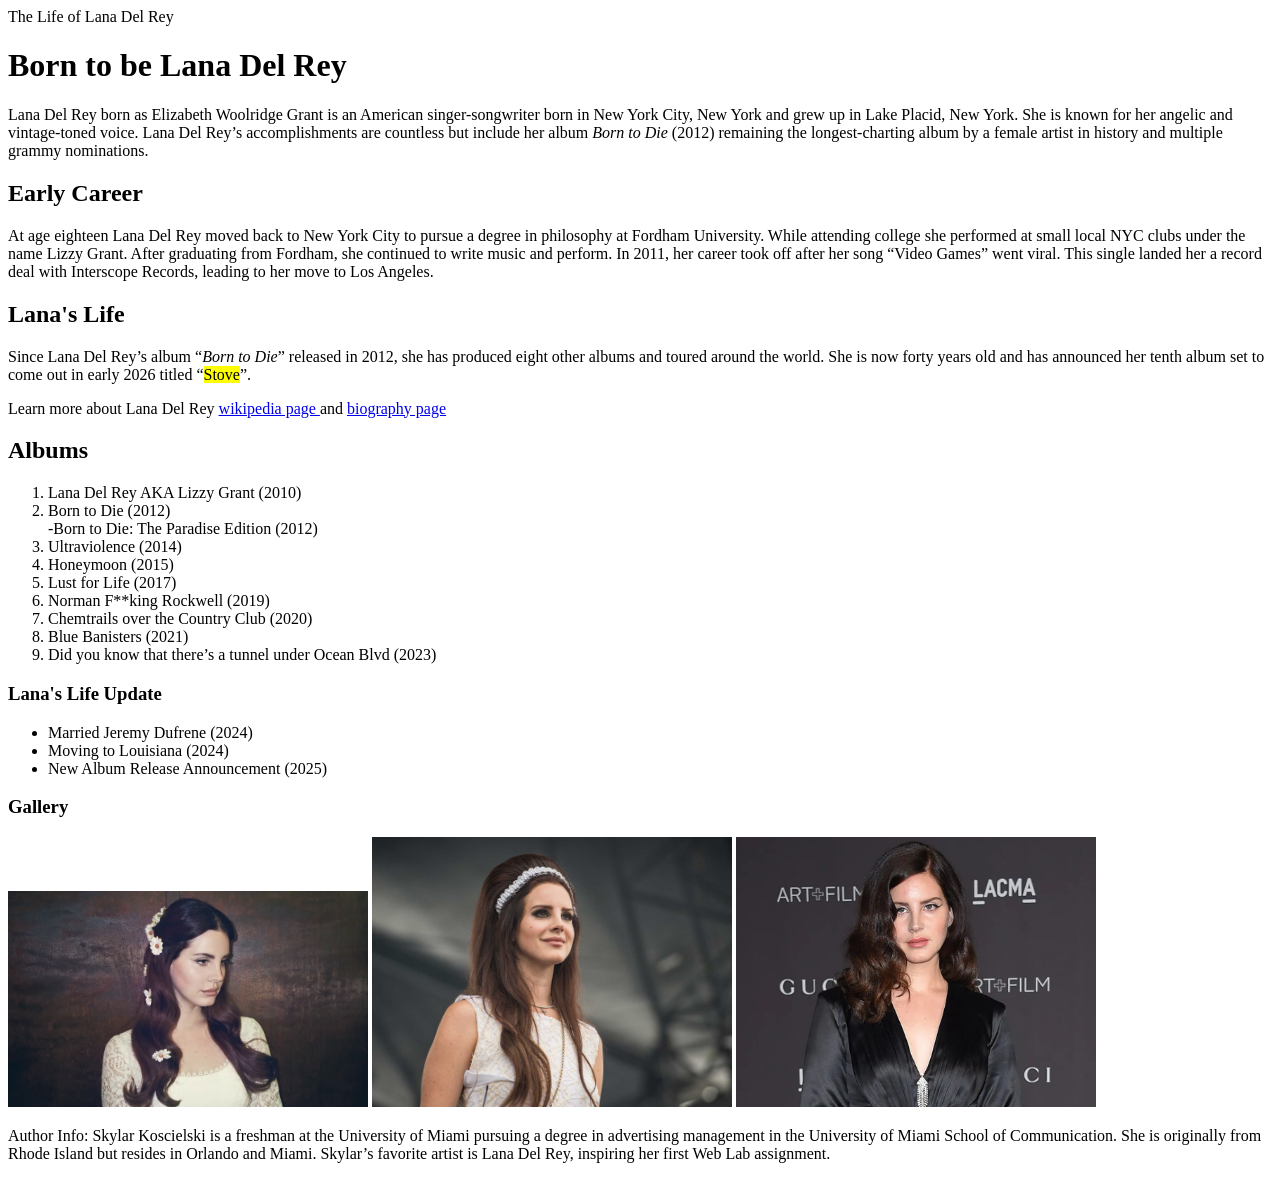
==== demo.html @ 981322f5 "update website" ====
<!DOCTYPE html>
<html lang="en">
<head>
    <meta charset="UTF-8">
    <meta name="viewport" content="width=device-width, initial-scale=1.0">
    <meta name="author" content="Skylar Koscielski"
    <meta name="description" content="An informational webpage about singer-songwriter Lana Del Rey"
    <meta name="keywords" content="Lana Del Rey, Born to Die, Cinematic, Old-soul, Poetic, Ultraviolence"
    <title>The Life of Lana Del Rey</title>
    <link rel="stylesheet". href="css/style.css">
</head>
<body>
    <header>
        <h1>Born to be Lana Del Rey</h1>
        <p>Lana Del Rey born as Elizabeth Woolridge Grant is an American singer-songwriter born in New York City, New York and grew up in Lake Placid, New York. She is known for her angelic and vintage-toned voice. Lana Del Rey’s accomplishments are countless but include her album <em>Born to Die</em> (2012) remaining the longest-charting album by a female artist in history and multiple grammy nominations.</p>
    </header>
    <main>

        <section>
        <h2>Early Career</h2>
        <p>At age eighteen Lana Del Rey moved back to New York City to pursue a degree in philosophy at Fordham University. While attending college she performed at small local NYC clubs under the name Lizzy Grant. After graduating from Fordham, she continued to write music and perform. In 2011, her career took off after her song “Video Games” went viral. This single landed her a record deal with Interscope Records, leading to her move to Los Angeles.</p>
        </section>
        
        <section>
        <h2>Lana's Life</h2>
        <p>Since Lana Del Rey’s album “<em>Born to Die</em>” released in 2012, she has produced eight other albums and toured around the world. She is now forty years old and has announced her tenth album set to come out in early 2026 titled “<mark>Stove</mark>”.</p>
        <p>
            Learn more about Lana Del Rey
            <a href="https://en.wikipedia.org/wiki/Lana_Del_Rey">wikipedia page </a>
            and
            <a href="https://www.biography.com/musicians/lana-del-rey"> biography page </a>
        </p>
    </section>
        
        <section>
        <h2>Albums</h2>
        <ol>
            <li>Lana Del Rey AKA Lizzy Grant (2010)</li>
            <li>Born to Die (2012)</li>
            -Born to Die: The Paradise Edition (2012)
            <li>Ultraviolence (2014)</li>
            <li>Honeymoon (2015)</li>
            <li>Lust for Life (2017)</li>
            <li>Norman F**king Rockwell (2019)</li>
            <li>Chemtrails over the Country Club (2020)</li>
            <li>Blue Banisters (2021)</li>
            <li>Did you know that there’s a tunnel under Ocean Blvd (2023)</li>
        </ol>
        </section>


        <section>
            <h3>Lana's Life Update</h3>
            <ul>
                <li>Married Jeremy Dufrene (2024)</li>
                <li>Moving to Louisiana (2024)</li>
                <li>New Album Release Announcement (2025)</li>
                </ul>
        </section> 
        
        <!-- Gallery section with three images -->
        <section>
            <h3>Gallery</h3>

            <img
            src="images/Bildschirmfoto-2019-09-04-um-12.36.49.png"
            alt="Lana Del Rey with flowers in her hair"
            width="360"
            />

            <img
            src="images/highxtar-lana-del-rey-destacada.jpg"
            alt="Lana Del Rey preforming"
            width="360"
            />

            <img
            src="images/20045101.jpg.webp"
            alt="Lana Del Rey Portrait"
            width="360"
            />
          </section>  
    </main>


    <footer>
        <p>Author Info: Skylar Koscielski is a freshman at the University of Miami pursuing a degree in advertising management in the University of Miami School of Communication. She is originally from Rhode Island but resides in Orlando and Miami. Skylar’s favorite artist is Lana Del Rey, inspiring her first Web Lab assignment.</p>
        </footer>
</body>
</html>
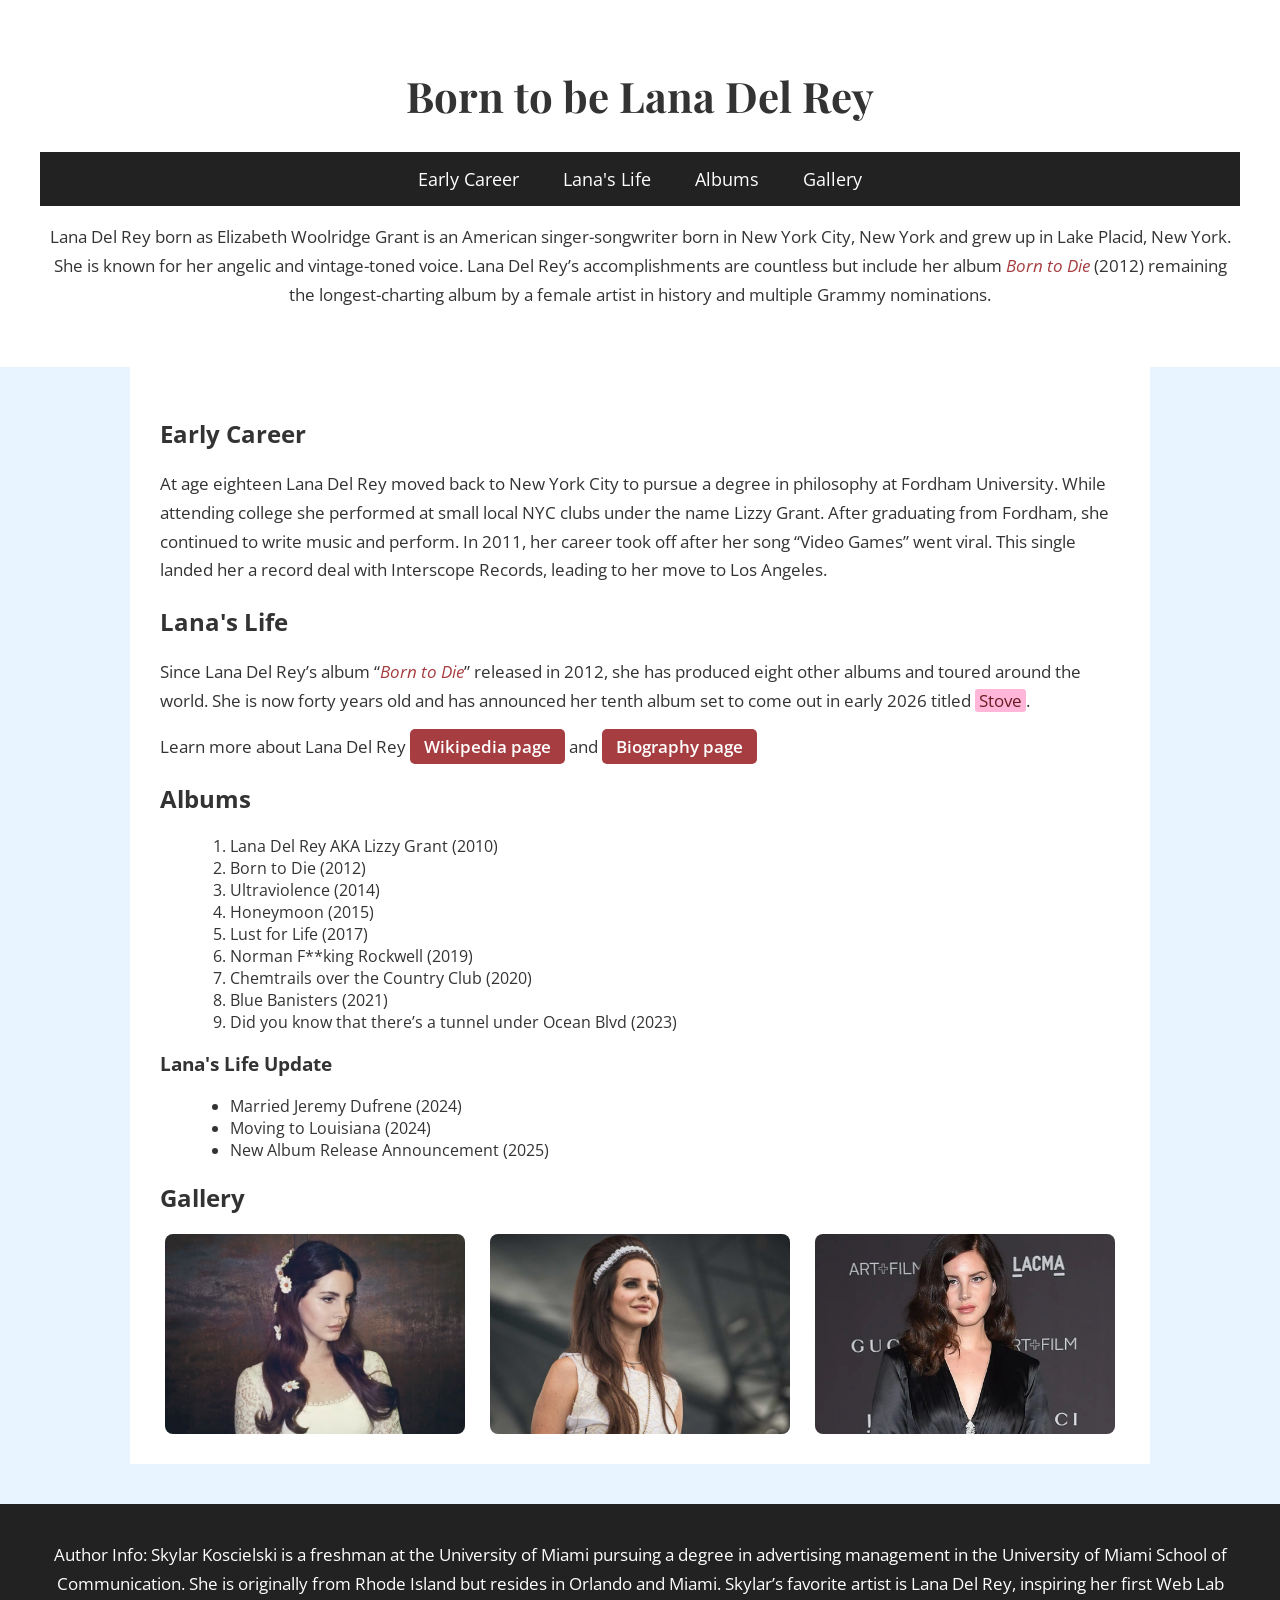
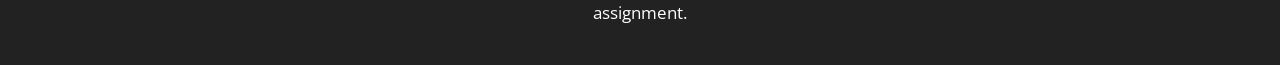
==== commit d6257cdf: "update website" ====
--- a/demo.html
+++ b/demo.html
@@ -2,89 +2,103 @@
 <html lang="en">
 <head>
     <meta charset="UTF-8">
-    <meta name="viewport" content="width=device-width, initial-scale=1.0">
-    <meta name="author" content="Skylar Koscielski"
-    <meta name="description" content="An informational webpage about singer-songwriter Lana Del Rey"
-    <meta name="keywords" content="Lana Del Rey, Born to Die, Cinematic, Old-soul, Poetic, Ultraviolence"
+    <meta name="viewport" content="width=device-width, initial-scale=1">
+    <meta name="author" content="Skylar Koscielski">
+    <meta name="description" content="An informational webpage about singer-songwriter Lana Del Rey">
+    <meta name="keywords" content="Lana Del Rey, Born to Die, Cinematic, Old-soul, Poetic, Ultraviolence">
     <title>The Life of Lana Del Rey</title>
-    <link rel="stylesheet". href="css/style.css">
+
+    <!-- Google Fonts -->
+    <link href="https://fonts.googleapis.com/css2?family=Open+Sans&family=Playfair+Display&display=swap" rel="stylesheet">
+
+    <!-- CSS -->
+    <link rel="stylesheet" href="style.css">
 </head>
 <body>
     <header>
         <h1>Born to be Lana Del Rey</h1>
-        <p>Lana Del Rey born as Elizabeth Woolridge Grant is an American singer-songwriter born in New York City, New York and grew up in Lake Placid, New York. She is known for her angelic and vintage-toned voice. Lana Del Rey’s accomplishments are countless but include her album <em>Born to Die</em> (2012) remaining the longest-charting album by a female artist in history and multiple grammy nominations.</p>
+        <!-- Navigation with internal links -->
+        <nav>
+            <a href="#early-career">Early Career</a>
+            <a href="#lanas-life">Lana's Life</a>
+            <a href="#albums">Albums</a>
+            <a href="#gallery">Gallery</a>
+        </nav>
+        <p>
+            Lana Del Rey born as Elizabeth Woolridge Grant is an American singer-songwriter born in New York City,
+            New York and grew up in Lake Placid, New York. She is known for her angelic and vintage-toned voice. Lana
+            Del Rey’s accomplishments are countless but include her album <em>Born to Die</em> (2012) remaining the
+            longest-charting album by a female artist in history and multiple Grammy nominations.
+        </p>
     </header>
     <main>
-
-        <section>
-        <h2>Early Career</h2>
-        <p>At age eighteen Lana Del Rey moved back to New York City to pursue a degree in philosophy at Fordham University. While attending college she performed at small local NYC clubs under the name Lizzy Grant. After graduating from Fordham, she continued to write music and perform. In 2011, her career took off after her song “Video Games” went viral. This single landed her a record deal with Interscope Records, leading to her move to Los Angeles.</p>
-        </section>
-        
-        <section>
-        <h2>Lana's Life</h2>
-        <p>Since Lana Del Rey’s album “<em>Born to Die</em>” released in 2012, she has produced eight other albums and toured around the world. She is now forty years old and has announced her tenth album set to come out in early 2026 titled “<mark>Stove</mark>”.</p>
-        <p>
-            Learn more about Lana Del Rey
-            <a href="https://en.wikipedia.org/wiki/Lana_Del_Rey">wikipedia page </a>
-            and
-            <a href="https://www.biography.com/musicians/lana-del-rey"> biography page </a>
-        </p>
-    </section>
-        
-        <section>
-        <h2>Albums</h2>
-        <ol>
-            <li>Lana Del Rey AKA Lizzy Grant (2010)</li>
-            <li>Born to Die (2012)</li>
-            -Born to Die: The Paradise Edition (2012)
-            <li>Ultraviolence (2014)</li>
-            <li>Honeymoon (2015)</li>
-            <li>Lust for Life (2017)</li>
-            <li>Norman F**king Rockwell (2019)</li>
-            <li>Chemtrails over the Country Club (2020)</li>
-            <li>Blue Banisters (2021)</li>
-            <li>Did you know that there’s a tunnel under Ocean Blvd (2023)</li>
-        </ol>
+        <section id="early-career">
+            <h2>Early Career</h2>
+            <p>
+                At age eighteen Lana Del Rey moved back to New York City to pursue a degree in philosophy at Fordham
+                University. While attending college she performed at small local NYC clubs under the name Lizzy Grant.
+                After graduating from Fordham, she continued to write music and perform. In 2011, her career took off
+                after her song “Video Games” went viral. This single landed her a record deal with Interscope Records,
+                leading to her move to Los Angeles.
+            </p>
         </section>
 
+        <section id="lanas-life">
+            <h2>Lana's Life</h2>
+            <p>
+                Since Lana Del Rey’s album “<em>Born to Die</em>” released in 2012, she has produced eight other albums
+                and toured around the world. She is now forty years old and has announced her tenth album set to come
+                out in early 2026 titled <mark class="highlight">Stove</mark>.
+            </p>
+            <p>
+                Learn more about Lana Del Rey
+                <a class="btn" href="https://en.wikipedia.org/wiki/Lana_Del_Rey" target="_blank" rel="noopener noreferrer">Wikipedia page</a>
+                and
+                <a class="btn" href="https://www.biography.com/musicians/lana-del-rey" target="_blank" rel="noopener noreferrer">Biography page</a>
+            </p>
+        </section>
 
-        <section>
+        <section id="albums">
+            <h2>Albums</h2>
+            <ol>
+                <li>Lana Del Rey AKA Lizzy Grant (2010)</li>
+                <li>Born to Die (2012)</li>
+                <li>Ultraviolence (2014)</li>
+                <li>Honeymoon (2015)</li>
+                <li>Lust for Life (2017)</li>
+                <li>Norman F**king Rockwell (2019)</li>
+                <li>Chemtrails over the Country Club (2020)</li>
+                <li>Blue Banisters (2021)</li>
+                <li>Did you know that there’s a tunnel under Ocean Blvd (2023)</li>
+            </ol>
+        </section>
+
+        <section id="updates">
             <h3>Lana's Life Update</h3>
             <ul>
                 <li>Married Jeremy Dufrene (2024)</li>
                 <li>Moving to Louisiana (2024)</li>
                 <li>New Album Release Announcement (2025)</li>
-                </ul>
-        </section> 
-        
-        <!-- Gallery section with three images -->
-        <section>
-            <h3>Gallery</h3>
+            </ul>
+        </section>
 
-            <img
-            src="images/Bildschirmfoto-2019-09-04-um-12.36.49.png"
-            alt="Lana Del Rey with flowers in her hair"
-            width="360"
-            />
-
-            <img
-            src="images/highxtar-lana-del-rey-destacada.jpg"
-            alt="Lana Del Rey preforming"
-            width="360"
-            />
-
-            <img
-            src="images/20045101.jpg.webp"
-            alt="Lana Del Rey Portrait"
-            width="360"
-            />
-          </section>  
+        <section id="gallery">
+            <h2>Gallery</h2>
+            <div class="gallery">
+                <img src="images/Bildschirmfoto-2019-09-04-um-12.36.49.png" alt="Lana Del Rey with flowers in her hair">
+                <img src="images/highxtar-lana-del-rey-destacada.jpg" alt="Lana Del Rey performing">
+                <img src="images/20045101.jpg.webp" alt="Lana Del Rey Portrait">
+            </div>
+        </section>
     </main>
 
-
     <footer>
-        <p>Author Info: Skylar Koscielski is a freshman at the University of Miami pursuing a degree in advertising management in the University of Miami School of Communication. She is originally from Rhode Island but resides in Orlando and Miami. Skylar’s favorite artist is Lana Del Rey, inspiring her first Web Lab assignment.</p>
-        </footer>
+        <p>
+            Author Info: Skylar Koscielski is a freshman at the University of Miami pursuing a degree in advertising
+            management in the University of Miami School of Communication. She is originally from Rhode Island but
+            resides in Orlando and Miami. Skylar’s favorite artist is Lana Del Rey, inspiring her first Web Lab
+            assignment.
+        </p>
+    </footer>
 </body>
 </html>
--- a/style.css
+++ b/style.css
@@ -0,0 +1,126 @@
+/* Import Google Fonts */
+@import url('https://fonts.googleapis.com/css2?family=Open+Sans&family=Playfair+Display&display=swap');
+
+/* Body and general page style */
+body {
+    font-family: 'Open Sans', sans-serif;
+    margin: 0;
+    background-color: #e8f4ff;
+    color: #333;
+}
+
+/* Header */
+header {
+    text-align: center;
+    padding: 40px;
+    background: white;
+}
+
+/* Navigation bar */
+nav {
+    background: #222;
+    padding: 15px;
+    text-align: center;
+}
+
+/* Navigation links */
+nav a {
+    color: white;
+    text-decoration: none; /* Remove underline */
+    margin: 0 20px;
+    font-size: 18px;
+    transition: color 0.3s ease;
+}
+
+/* Hover effect */
+nav a:hover {
+    color: #ffb6d9;
+}
+
+/* Main content area */
+main {
+    width: 75%;
+    margin: auto;
+    background: white;
+    padding: 30px;
+}
+
+/* HTML tag selector #1: h1 */
+h1 {
+    font-family: 'Playfair Display', serif;
+    font-size: 42px;
+}
+
+/* HTML tag selector #2: p */
+p {
+    line-height: 1.7;
+    font-size: 17px;
+}
+
+/* style em */
+em {
+    font-style: italic;
+    color: #a63d40;
+}
+
+mark.highlight {
+    background-color: #ffb6d9;
+    padding: 0 4px;
+    border-radius: 3px;
+    color: #6a1b23;
+}
+
+/* Lists spacing */
+ol,
+ul {
+    margin-left: 30px;
+}
+
+/* Class #1 – gallery layout */
+.gallery {
+    display: flex;
+    justify-content: center;
+    gap: 25px;
+    margin-top: 20px;
+}
+
+/* Gallery images: uniform size, cropped */
+.gallery img {
+    width: 300px;
+    height: 200px;
+    object-fit: cover;
+    border-radius: 8px;
+    transition: transform 0.3s ease;
+}
+
+/* Image hover effect */
+.gallery img:hover {
+    transform: scale(1.05);
+    cursor: pointer;
+    box-shadow: 0 8px 15px rgba(0, 0, 0, 0.2);
+}
+
+/* Class #2 – styled buttons (used on links) */
+.btn {
+    background-color: #a63d40;
+    color: white;
+    padding: 6px 14px;
+    border-radius: 5px;
+    text-decoration: none;
+    font-weight: 600;
+    transition: background-color 0.3s ease;
+}
+
+.btn:hover {
+    background-color: #6a1b23;
+}
+
+/* Footer styling */
+footer {
+    background: #222;
+    color: white;
+    text-align: center;
+    padding: 20px;
+    margin-top: 40px;
+    font-size: 14px;
+}
